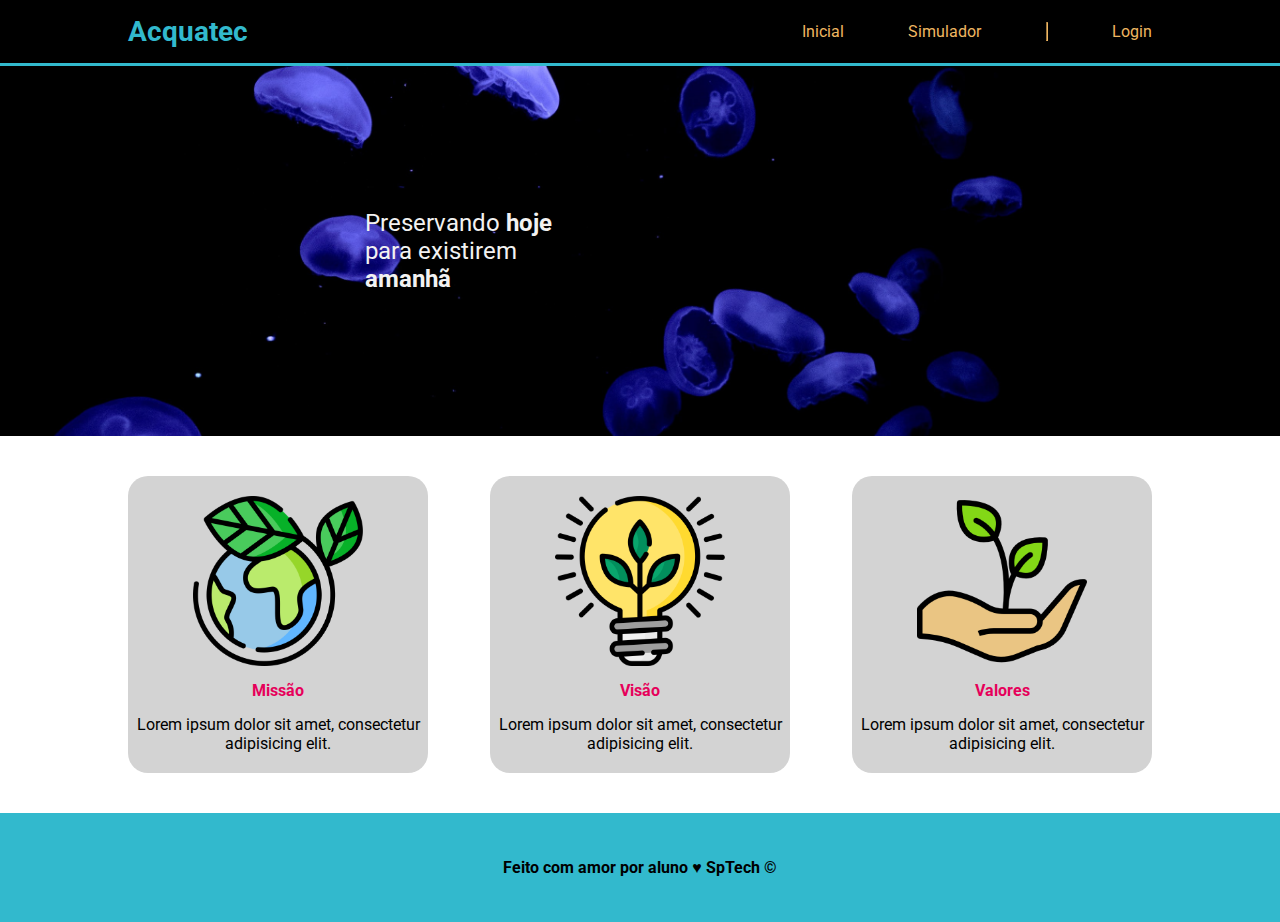
==== index.html @ 005fff4f "Site Institucional" ====
<!DOCTYPE html>
<html lang="en">
  <head>
    <meta charset="UTF-8" />
    <meta http-equiv="X-UA-Compatible" content="IE=edge" />
    <meta name="viewport" content="width=device-width, initial-scale=1.0" />
    <title>Acquatec</title>
    <link rel="stylesheet" href="estilo.css" />
    <link rel="preconnect" href="https://fonts.googleapis.com" />
    <link rel="preconnect" href="https://fonts.gstatic.com" crossorigin />
  </head>
  <body>
    <header>
      <div class="container">
        <div class="titulo">
          <h1>Acquatec</h1>
        </div>

        <div class="navegacao">
          <ul>
            <li class="agora">Inicial</li>
            <li>Simulador</li>
            <hr>
            <li>Login</li>
          </ul>
        </div>
      </div>
    </header>

    <main>

      <div class="banner">
        <div class="container">
          <p>Preservando <b>hoje</b> para existirem <b>amanhã</b></p>
        </div>
      </div>

      <div class="social">

        <div class="container">
          <div class="caixas">
            <div class="caixa">
              <img src="./assets/img/planet-earth_color.png" alt="Icn missao acquatec">
              <h4>Missão</h4>
              <p>Lorem ipsum dolor sit amet, consectetur adipisicing elit.</p>
            </div>
            <div class="caixa">
              <img src="./assets/img/lightbulb_color.png" alt="Icn visao acquatec">
              <h4>Visão</h4>
              <p>Lorem ipsum dolor sit amet, consectetur adipisicing elit.</p>
            </div>
            <div class="caixa">
              <img src="./assets/img/growth_color.png" alt="Icn valores acquatec">
              <h4>Valores</h4>
              <p>Lorem ipsum dolor sit amet, consectetur adipisicing elit.</p>
            </div>
          </div>
        </div>

      </div>
    </main>

    <footer>
      <div class="container">
        <h4>Feito com amor por aluno &hearts; SpTech &copy;</h4>
      </div>
    </footer>
  </body>
</html>
---- estilo.css ----
@import url("https://fonts.googleapis.com/css2?family=Roboto:wght@100;300;400;500;700;900&display=swap");

* {
  margin: 0;
  padding: 0;
  box-sizing: border-box;
}

body {
  font-family: "Roboto", sans-serif;
}

header {
  padding: 15px 0;
  background-color: black;
  border-bottom: 3px solid #32b9cd;
}

.container {
  width: 80%;
  color: #f2f2f2  ;
  margin: 0 auto;
  display: flex;
  flex-direction: row;
  align-items: center;
  justify-content: space-between;
}

.titulo {
  color: #32b9cd;
  font-size: 14px;
}

.navegacao {
  width: 350px;
  color: #efb661;
}

.navegacao ul {
  list-style: none;
  display: flex;
  justify-content: space-between;
}

.navegacao ul li {
  font-size: 1rem;
  cursor: pointer;
}

.navegacao ul hr{
  border-color: #efb661;
}


.banner{
  background-image: url(./assets/img/bg-jelly-fish-para_outras_pags.png);
  background-size: cover;
  padding: 100px 0;
}

.banner .container{
    height: 170px;
  align-items: center;
  justify-content: center;
}

.banner p{
  font-size: 24px;
  width: 200px;
  margin-right: 350px;
}

.social{
  margin: 40px 0;
}

.caixas{
  display: flex;
  justify-content: space-between;
  width: 100%;
}

.caixa img{
  width: 170px;
}

.caixa{
  display: flex;
  flex-direction: column;
  align-items: center;
  justify-content: center;
  text-align: center;
  width: 300px;
  background-color: #d3d3d3;
  color: black;
  border-radius: 20px;
  padding: 20px 0;
}

.caixa h4{
  margin: 15px 0;
  color: #e6005a;
}

footer .container{
  color: black;
  align-items: center;
  justify-content: center;
}

footer{
  padding: 45px 0;
  background-color: #32b9cd;
}
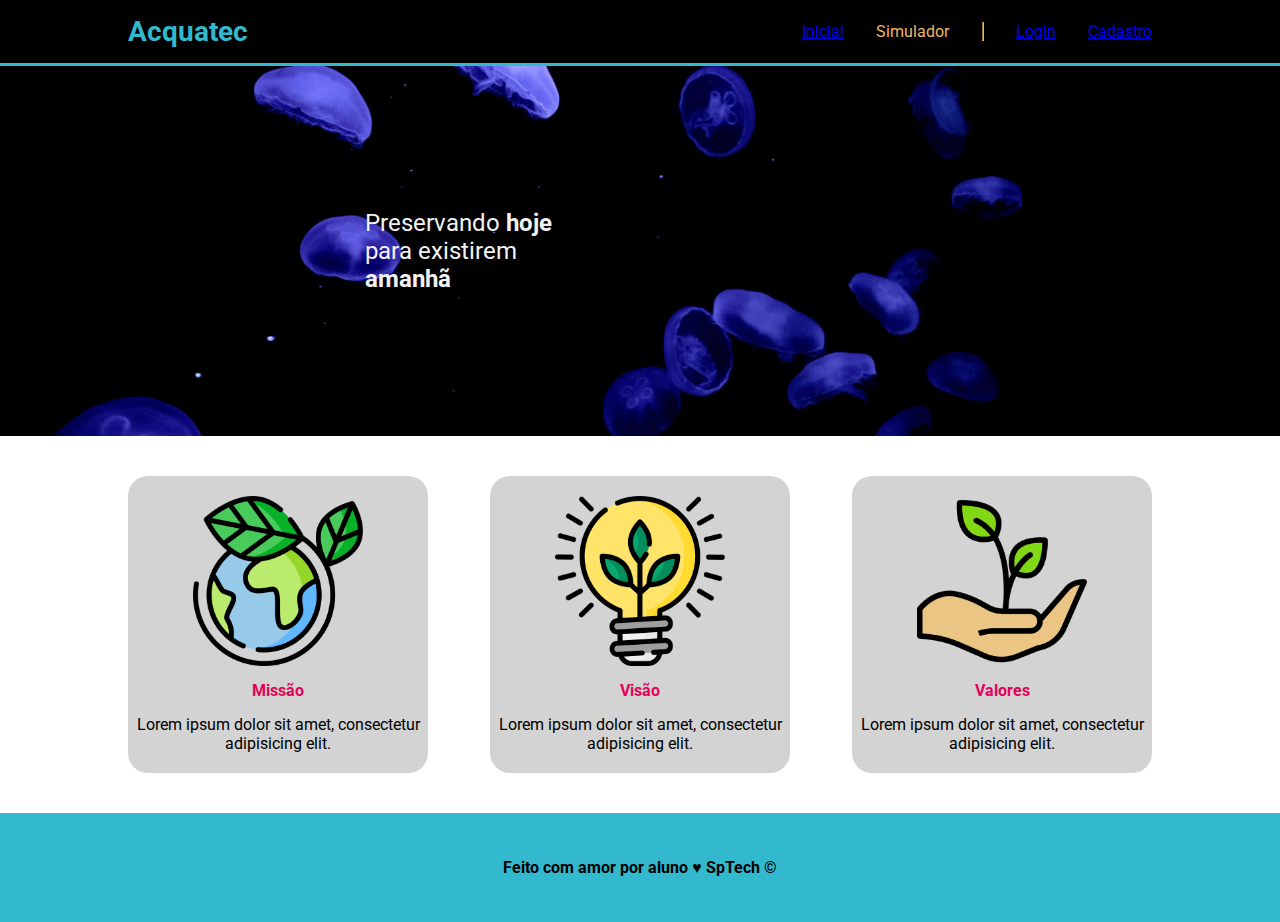
==== commit 393a2fc3: "Login e Cadastro" ====
--- a/index.html
+++ b/index.html
@@ -18,10 +18,11 @@
 
         <div class="navegacao">
           <ul>
-            <li class="agora">Inicial</li>
+            <li class="agora"><a href="./index.html">Inicial</a></li>
             <li>Simulador</li>
             <hr>
-            <li>Login</li>
+            <li><a href="./login.html">Login</a></li>
+            <li><a href="./cadastro.html">Cadastro</a></li>
           </ul>
         </div>
       </div>
